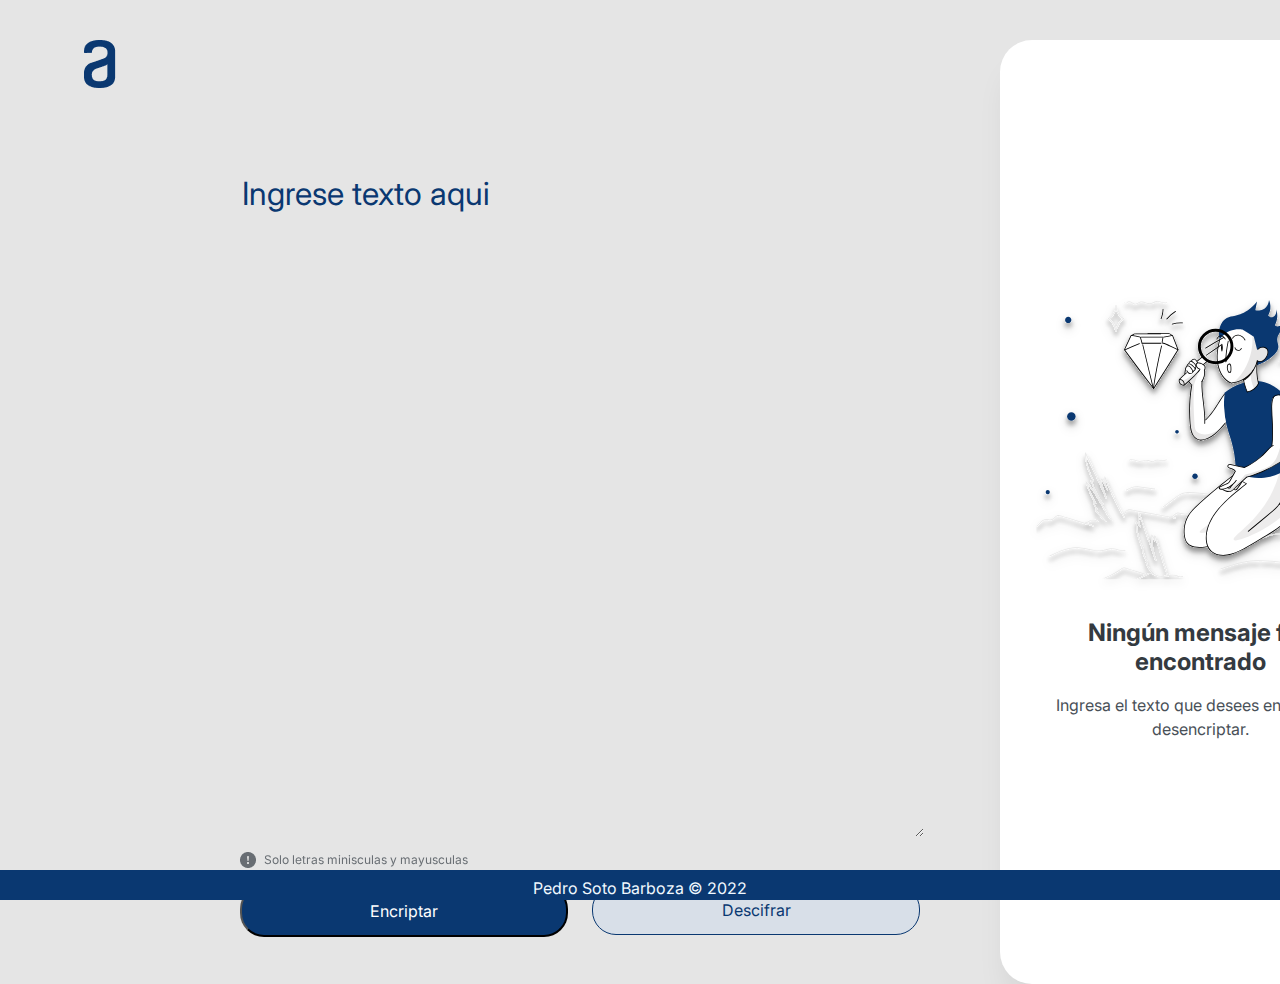
==== index.html @ 9731ca95 "v2" ====
<!DOCTYPE html>
<html lang="es">
  <head>
    <meta charset="UTF-8" />
    <meta http-equiv="X-UA-Compatible" content="IE=edge" />
    <meta name="viewport" content="width=device-width, initial-scale=1.0" />
    <link rel="stylesheet" href="resetstyles.css" />
    <link rel="stylesheet" href="styles.css" />
    <title>Encriptador ALURA</title>
  </head>

  <body>
    <header>
      <img id="logo" src="../resources/Logo.png" />
    </header>
    <main class="contenedores">
      <section class="contenedor_texto">
        <textarea
          class="contenedor__input"
          id="texto"
          cols="30"
          rows="10"
          placeholder="Ingrese texto aqui"
        ></textarea>
        <p id="alert">
          <img src="../resources/bi_exclamation-circle-fill.png" />
          Solo letras minisculas y mayusculas
        </p>
        <div class="botones">
          <button id="btnencriptar" class="botones__flex">Encriptar</button>
          <button id="btndescifrar" class="botones__flex">Descifrar</button>
        </div>
      </section>
      <section class="contenedor_tarjeta">
        <img id="muneco" src="../resources/Muñeco.svg" />
        <textarea id="output"></textarea>
        <div>
          <p id="Nomessage">Ningún mensaje fue encontrado</p>
          <p id="Putmessage">
            Ingresa el texto que desees encriptar o desencriptar.
          </p>
        </div>
        <button id="btncopiar">Copiar</button>
      </section>
    </main>
    <footer>
      <p class="copyright">Pedro Soto Barboza &copy 2022</p>
    </footer>
    <script>
      let inputmessage = document.getElementById("texto");
      let outputmessage = document.getElementById("output");
      let btnencriptar = document.getElementById("btnencriptar");
      let btndesencriptar = document.getElementById("btndescifrar");
      let btncopiar = document.getElementById("btncopiar");
      outputmessage.style.visibility = "hidden";

      function ocultarelementos() {
        let img = document.getElementById("muneco");
        let nms = document.getElementById("Nomessage");
        let pms = document.getElementById("Putmessage");
        if (validar(inputmessage)) {
          alert("No hay texto")
        } else {
          img.style.visibility = "hidden";
          nms.style.visibility = "hidden";
          pms.style.visibility = "hidden";
          mostrarelementos();
        }
      }

      function mostrarelementos() {
        let outputmessage = document.getElementById("output");
        outputmessage.style.visibility = "visible";
        btncopiar.style.visibility = "visible";
      }

      function validar(mensaje) {
        return mensaje.value == "";
      }

      function reemplazar() {
        let mensaje = inputmessage.value;
        var e = mensaje.replaceAll("e", "enter");
        var i = e.replaceAll("i", "imes");
        var a = i.replaceAll("a", "ai");
        var u = a.replaceAll("u", "ufat");
        var o = u.replaceAll("o", "ober");
        ocultarelementos();
        outputmessage.value = o;
      }

      function desencriptar() {
        var mensaje = inputmessage.value;
        var reemplazo1 = mensaje.replaceAll("enter", "e");
        var reemplazo2 = reemplazo1.replaceAll("imes", "i");
        var reemplazo3 = reemplazo2.replaceAll("ai", "a");
        var reemplazo4 = reemplazo3.replaceAll("ufat", "u");
        var reemplazo5 = reemplazo4.replaceAll("ober", "o");
        ocultarelementos();
        outputmessage.value = reemplazo5;
      }

      function copy() {
        let mensaje = outputmessage.value;
        navigator.clipboard.writeText(mensaje);
      }

      btnencriptar.onclick = reemplazar;
      btndesencriptar.onclick = desencriptar;
      btncopiar.onclick=copy;
    </script>
  </body>
</html>
---- resetstyles.css ----
/* http://meyerweb.com/eric/tools/css/reset/ 
   v2.0 | 20110126
   License: none (public domain)
*/

html, body, div, span, applet, object, iframe,
h1, h2, h3, h4, h5, h6, p, blockquote, pre,
a, abbr, acronym, address, big, cite, code,
del, dfn, em, img, ins, kbd, q, s, samp,
small, strike, strong, sub, sup, tt, var,
b, u, i, center,
dl, dt, dd, ol, ul, li,
fieldset, form, label, legend,
table, caption, tbody, tfoot, thead, tr, th, td,
article, aside, canvas, details, embed, 
figure, figcaption, footer, header, hgroup, 
menu, nav, output, ruby, section, summary,
time, mark, audio, video {
	margin: 0;
	padding: 0;
	border: 0;
	font-size: 100%;
	font: inherit;
	vertical-align: baseline;
}
/* HTML5 display-role reset for older browsers */
article, aside, details, figcaption, figure, 
footer, header, hgroup, menu, nav, section {
	display: block;
}
body {
	line-height: 1;
}
ol, ul {
	list-style: none;
}
blockquote, q {
	quotes: none;
}
blockquote:before, blockquote:after,
q:before, q:after {
	content: '';
	content: none;
}
table {
	border-collapse: collapse;
	border-spacing: 0;
}
---- styles.css ----
@import url("https://fonts.googleapis.com/css2?family=Inter:wght@300&display=swap");

html {
  background-color: #e5e5e5;
  margin: 0;
  min-height: 100%;
  position: relative;
  font-family: Inter;
}

* {
  font-family: "Inter";
}

#logo {
  width: 120px;
  height: 48px;
  padding: 40px;
}

#texto {
  width: 680px;
  height: 665px;
  border: none;
  font-size: 32px;
  position: absolute;
  top: 168px;
  left: 240px;
  background-color: transparent;
  color: #0a3871;
  line-height: 150%;
  font-weight: 400;
}

#texto::placeholder {
  font-size: 32px;
  color: #0a3871;
}

#texto:focus {
  outline: none;
}

#alert {
  display: flex;
  flex-direction: row;
  align-items: center;
  padding: 0px;
  gap: 8px;
  width: 229px;
  height: 18px;
  position: absolute;
  left: 240px;
  top: 851px;
  font-style: normal;
  font-weight: 400;
  font-size: 12px;
  line-height: 150%;
  color: #495057;
  opacity: 0.8;
  flex: none;
  order: 1;
  flex-grow: 0;
}

.botones {
  display: flex;
  flex-direction: row;
  align-items: flex-start;
  padding: 0px;
  gap: 24px;
  text-align: center;
  position: absolute;
  width: 680px;
  height: 67px;
  left: 240px;
  top: 885px;
}

.botones__flex {
  flex-direction: row;
  padding: 24px;
  text-align: center;
  gap: 8px;
  width: 328px;
  height: 67px;
  background: #0a3871;
  border-radius: 24px;
  flex: none;
  order: 0;
  flex-grow: 0;
}

#btnencriptar {
  width: 280px;
  height: 19px;
  font-family: "Inter";
  font-style: normal;
  font-weight: 400;
  text-align: center;
  font-size: 16px;
  line-height: 0px;
  text-align: center;
  color: #ffffff;
  flex: none;
  order: 0;
  flex-grow: 1;
}

#btnencriptar:hover {
  font-size: 25px;
  font-weight: bolder;
}

#btndescifrar {
  width: 280px;
  height: 19px;
  font-style: normal;
  font-weight: 400;
  font-size: 16px;
  line-height: 0px;
  color: #0a3871;
  flex: none;
  order: 0;
  flex-grow: 1;
  box-sizing: border-box;
  background: #d8dfe8;
  border: 1px solid #0a3871;
  border-radius: 24px;
}

#btndescifrar:hover {
  border-color: black;
  font-size: 25px;
  font-weight: bolder;
}

#muneco {
  position: absolute;
  width: 336px;
  height: 304px;
  top: 243px;
  left: 32px;
  filter: drop-shadow(0px 4px 4px rgba(0, 0, 0, 0.25));
}

.contenedor_tarjeta {
  position: absolute;
  width: 400px;
  height: 944px;
  left: 1000px;
  top: 40px;
  background: #ffffff;
  box-shadow: 0px 24px 32px -8px rgba(0, 0, 0, 0.08);
  border-radius: 32px;
}

.contenedor_tarjeta div {
  display: flex;
  flex-direction: column;
  align-items: flex-start;
  padding: 0px;
  gap: 16px;
  position: absolute;
  width: 336px;
  height: 122px;
  left: 32px;
  top: 579px;
}

#output {
  position: absolute;
  width: 336px;
  height: 681px;
  visibility: unset;
  left: 32px;
  top: 72px;
  font-family: "Inter";
  font-style: normal;
  font-weight: 400;
  font-size: 24px;
  border: none;
  background: transparent;
  line-height: 150%;
  color: #495057;
}

#output:focus {
  outline: none;
}

#Nomessage {
  width: 336px;
  height: 58px;
  font-family: "Inter";
  font-style: normal;
  font-weight: 700;
  font-size: 24px;
  line-height: 120%;
  text-align: center;
  color: #343a40;
  flex: none;
  order: 0;
  align-self: stretch;
  flex-grow: 0;
}

#Putmessage {
  width: 336px;
  height: 48px;
  font-family: "Inter";
  font-style: normal;
  font-weight: 400;
  font-size: 16px;
  line-height: 150%;
  text-align: center;
  color: #495057;
  flex: none;
  order: 1;
  align-self: stretch;
  flex-grow: 0;
}

#btncopiar {
  box-sizing: border-box;
  display: block;
  flex-direction: row;
  align-items: flex-start;
  padding: 24px;
  gap: 8px;
  position: absolute;
  width: 336px;
  height: 67px;
  left: 32px;
  top: 835px;
  border: 1px solid #0a3871;
  border-radius: 24px;
  flex: none;
  order: 0;
  flex-grow: 1;
  font-family: "Inter";
  font-style: normal;
  font-weight: 400;
  font-size: 16px;
  line-height: 19px;
  text-align: center;
  visibility: hidden;
}

#btncopiar:hover{
  font-size: 30px;
  font-weight: bold;
}

#btncopiar:active{
  background-color: #94989c;
}

footer {
  position: fixed;
  left: 0px;
  bottom: 0px;
  height: 30px;
  width: 100%;
  background: #0a3871;
}

.copyright {
  text-align: center;
  color: aliceblue;
  padding: 10px;
}
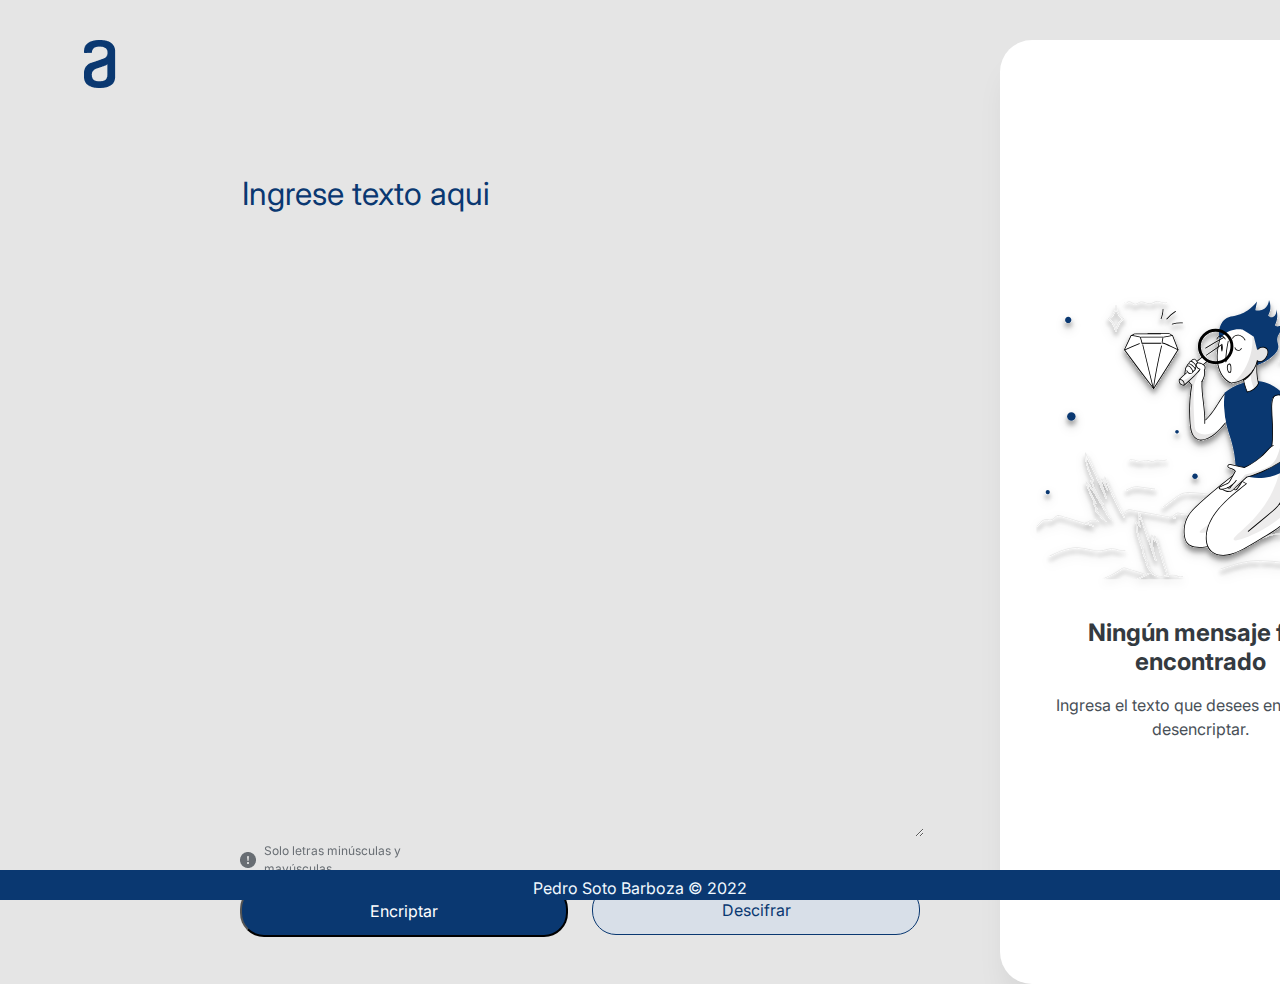
==== commit 6b487c08: "v3" ====
--- a/index.html
+++ b/index.html
@@ -8,10 +8,9 @@
     <link rel="stylesheet" href="styles.css" />
     <title>Encriptador ALURA</title>
   </head>
-
   <body>
     <header>
-      <img id="logo" src="../resources/Logo.png" />
+      <img id="logo" src="resources/Logo.png" />
     </header>
     <main class="contenedores">
       <section class="contenedor_texto">
@@ -23,8 +22,8 @@
           placeholder="Ingrese texto aqui"
         ></textarea>
         <p id="alert">
-          <img src="../resources/bi_exclamation-circle-fill.png" />
-          Solo letras minisculas y mayusculas
+          <img src="resources/bi_exclamation-circle-fill.png" />
+          Solo letras minúsculas y mayúsculas
         </p>
         <div class="botones">
           <button id="btnencriptar" class="botones__flex">Encriptar</button>
@@ -32,7 +31,7 @@
         </div>
       </section>
       <section class="contenedor_tarjeta">
-        <img id="muneco" src="../resources/Muñeco.svg" />
+        <img id="muneco" src="resources/Muñeco.svg" />
         <textarea id="output"></textarea>
         <div>
           <p id="Nomessage">Ningún mensaje fue encontrado</p>
@@ -59,7 +58,7 @@
         let nms = document.getElementById("Nomessage");
         let pms = document.getElementById("Putmessage");
         if (validar(inputmessage)) {
-          alert("No hay texto")
+          alert("No hay texto");
         } else {
           img.style.visibility = "hidden";
           nms.style.visibility = "hidden";
@@ -107,7 +106,20 @@
 
       btnencriptar.onclick = reemplazar;
       btndesencriptar.onclick = desencriptar;
-      btncopiar.onclick=copy;
+      btncopiar.onclick = copy;
+
+      function validKey(k) {
+        var keyNum = 0;
+        if (typeof k.charCode == "undefined") {
+          keyNum = k.keyCode;
+        } else {
+          keyNum = k.charCode;
+        }
+        if (!(keyNum >= 65 && keyNum <= 90)) {
+          return false;
+        }
+        return true;
+      }
     </script>
   </body>
 </html>
